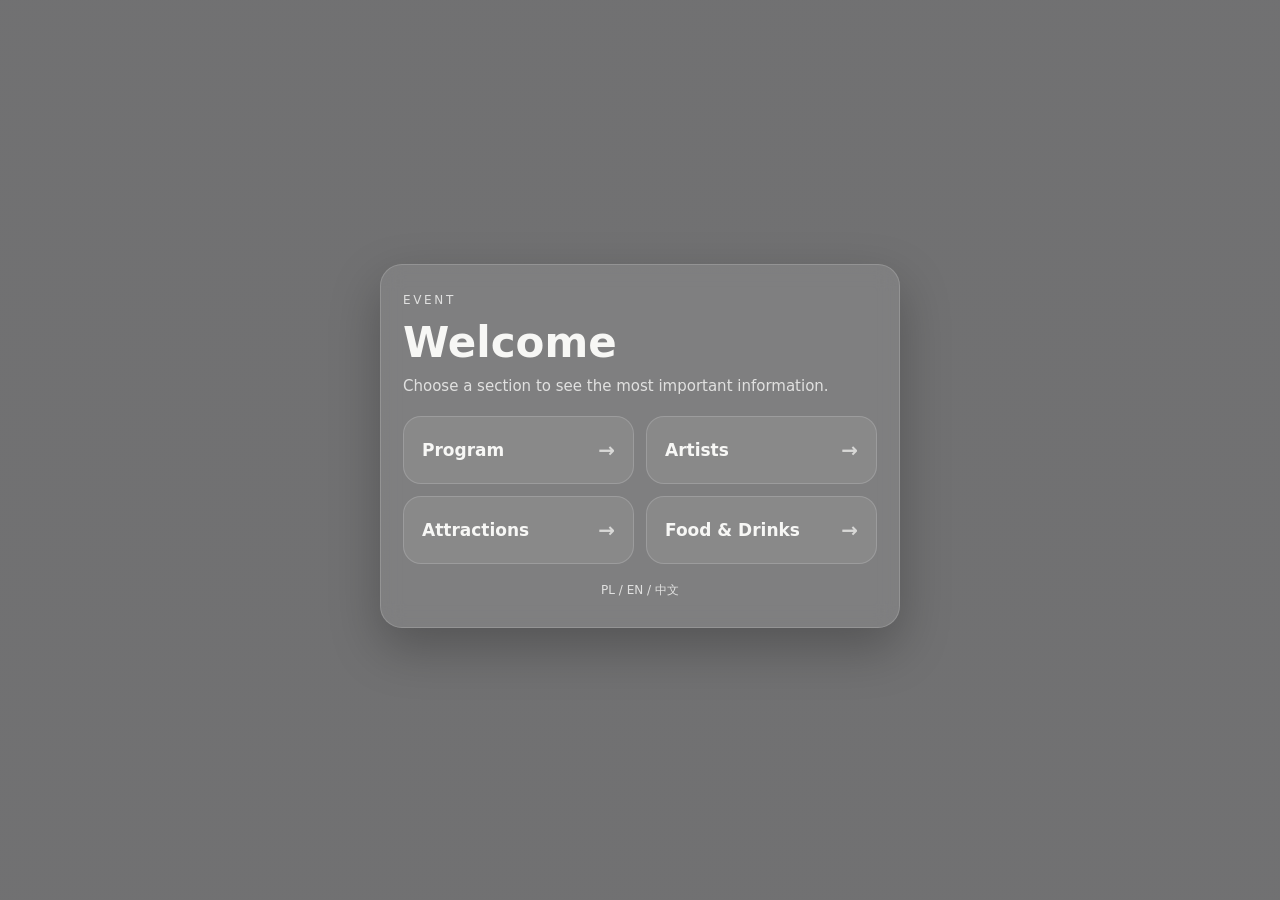
==== index.html @ 9d43b0e0 "pierwszy upload" ====
<!doctype html>
<html lang="pl">
<head>
  <meta charset="utf-8">
  <meta name="viewport" content="width=device-width, initial-scale=1, viewport-fit=cover">
  <title>Event</title>
  <link rel="stylesheet" href="styles.css">
</head>
<body data-title-key="homeTitle">
  <main class="page">
    <div class="shell">
      <section class="panel hero">
        <div class="site-mark" data-i18n="siteMark">Wydarzenie</div>
        <h1 data-i18n="homeTitle">Witaj</h1>
        <p class="subtitle" data-i18n="homeSubtitle">Wybierz sekcję, aby zobaczyć najważniejsze informacje.</p>

        <div class="menu-grid">
          <a class="menu-btn" href="program.html">
            <span data-i18n="program">Program</span>
            <span class="arrow">→</span>
          </a>
          <a class="menu-btn" href="artists.html">
            <span data-i18n="artists">Artyści</span>
            <span class="arrow">→</span>
          </a>
          <a class="menu-btn" href="attractions.html">
            <span data-i18n="attractions">Atrakcje</span>
            <span class="arrow">→</span>
          </a>
          <a class="menu-btn" href="foodanddrinks.html">
            <span data-i18n="foodanddrinks">Jedzenie i picie</span>
            <span class="arrow">→</span>
          </a>
        </div>

        <div class="footer-note">PL / EN / 中文</div>
      </section>
    </div>
  </main>
  <script src="app.js"></script>
</body>
</html>
---- styles.css ----
:root {
  --bg-overlay: rgba(10, 10, 12, 0.58);
  --card: rgba(255, 255, 255, 0.10);
  --card-border: rgba(255, 255, 255, 0.16);
  --text: #f7f7f5;
  --muted: rgba(247, 247, 245, 0.82);
  --accent: rgba(255,255,255,0.18);
  --shadow: 0 20px 50px rgba(0,0,0,0.25);
  --radius: 22px;
}

* { box-sizing: border-box; }
html, body { margin: 0; padding: 0; min-height: 100%; }
body {
  font-family: Inter, system-ui, -apple-system, BlinkMacSystemFont, "Segoe UI", Roboto, Arial, sans-serif;
  color: var(--text);
  background:
    linear-gradient(var(--bg-overlay), var(--bg-overlay)),
    url('background.png') center center / cover no-repeat fixed;
}

a { color: inherit; text-decoration: none; }
img { max-width: 100%; display: block; }

.page {
  min-height: 100vh;
  display: flex;
  justify-content: center;
  align-items: center;
  padding: 24px 16px 32px;
}

.shell {
  width: 100%;
  max-width: 520px;
}

.panel {
  backdrop-filter: blur(10px);
  -webkit-backdrop-filter: blur(10px);
  background: var(--card);
  border: 1px solid var(--card-border);
  border-radius: var(--radius);
  box-shadow: var(--shadow);
  padding: 20px;
}

.hero {
  padding: 28px 22px;
}

.site-mark {
  font-size: 12px;
  letter-spacing: 0.22em;
  text-transform: uppercase;
  color: var(--muted);
  margin-bottom: 14px;
}

h1 {
  font-size: clamp(28px, 6vw, 42px);
  line-height: 1.05;
  margin: 0 0 10px;
  font-weight: 700;
}

.subtitle {
  margin: 0;
  font-size: 15px;
  line-height: 1.5;
  color: var(--muted);
}

.menu-grid {
  margin-top: 18px;
  display: grid;
  gap: 12px;
}

.menu-btn,
.back-btn,
.lang-btn {
  border: 1px solid var(--card-border);
  background: rgba(255,255,255,0.08);
  border-radius: 18px;
  color: var(--text);
}

.menu-btn {
  display: flex;
  justify-content: space-between;
  align-items: center;
  min-height: 68px;
  padding: 18px 18px;
  font-size: 17px;
  font-weight: 600;
  transition: transform .18s ease, background .18s ease;
}

.menu-btn:active,
.back-btn:active,
.lang-btn:active {
  transform: scale(0.985);
}

.menu-btn:hover,
.back-btn:hover,
.lang-btn:hover {
  background: rgba(255,255,255,0.14);
}

.arrow {
  font-size: 20px;
  opacity: 0.72;
}

.topbar {
  display: flex;
  align-items: center;
  justify-content: space-between;
  gap: 10px;
  margin-bottom: 14px;
}

.back-btn {
  padding: 12px 14px;
  font-size: 14px;
  font-weight: 600;
}

.lang-switcher {
  display: flex;
  gap: 8px;
}

.lang-btn {
  padding: 10px 12px;
  font-size: 12px;
  font-weight: 700;
  letter-spacing: 0.06em;
}

.lang-btn.active {
  background: rgba(255,255,255,0.2);
}

.content h2 {
  font-size: 28px;
  margin: 0 0 12px;
}

.text-block {
  font-size: 15px;
  line-height: 1.7;
  color: var(--text);
}

.text-block p {
  margin: 0 0 12px;
}

.media-card {
  overflow: hidden;
  border-radius: 18px;
  border: 1px solid var(--card-border);
  background: rgba(255,255,255,0.06);
}

.media-caption {
  padding: 12px 14px 14px;
  font-size: 14px;
  color: var(--muted);
}

.footer-note {
  margin-top: 18px;
  font-size: 12px;
  color: var(--muted);
  text-align: center;
}

@media (min-width: 640px) {
  .menu-grid { grid-template-columns: 1fr 1fr; }
}
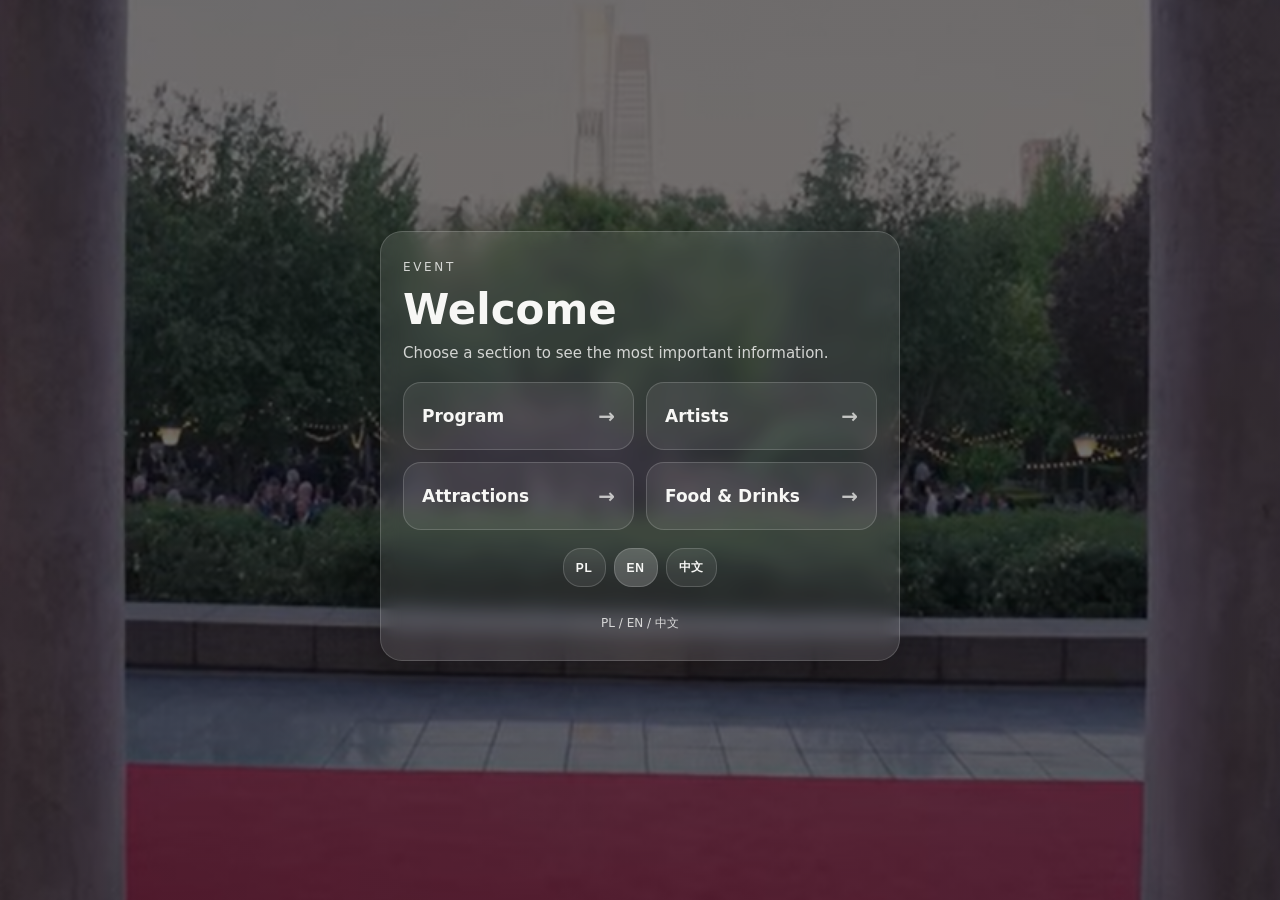
==== commit 70774b2e: "poprawka języka i tła" ====
--- a/index.html
+++ b/index.html
@@ -33,7 +33,14 @@
           </a>
         </div>
 
-        <div class="footer-note">PL / EN / 中文</div>
+        <div class="footer-actions">
+          <div class="lang-switcher lang-switcher-home">
+            <button class="lang-btn" type="button" data-lang="pl">PL</button>
+            <button class="lang-btn" type="button" data-lang="en">EN</button>
+            <button class="lang-btn" type="button" data-lang="zh">中文</button>
+          </div>
+          <div class="footer-note">PL / EN / 中文</div>
+        </div>
       </section>
     </div>
   </main>
--- a/styles.css
+++ b/styles.css
@@ -182,3 +182,22 @@
 @media (min-width: 640px) {
   .menu-grid { grid-template-columns: 1fr 1fr; }
 }
+
+
+.footer-actions {
+  margin-top: 18px;
+  display: flex;
+  flex-direction: column;
+  align-items: center;
+  gap: 10px;
+}
+
+.lang-switcher-home {
+  justify-content: center;
+  flex-wrap: wrap;
+}
+
+.lang-btn {
+  cursor: pointer;
+  -webkit-tap-highlight-color: transparent;
+}
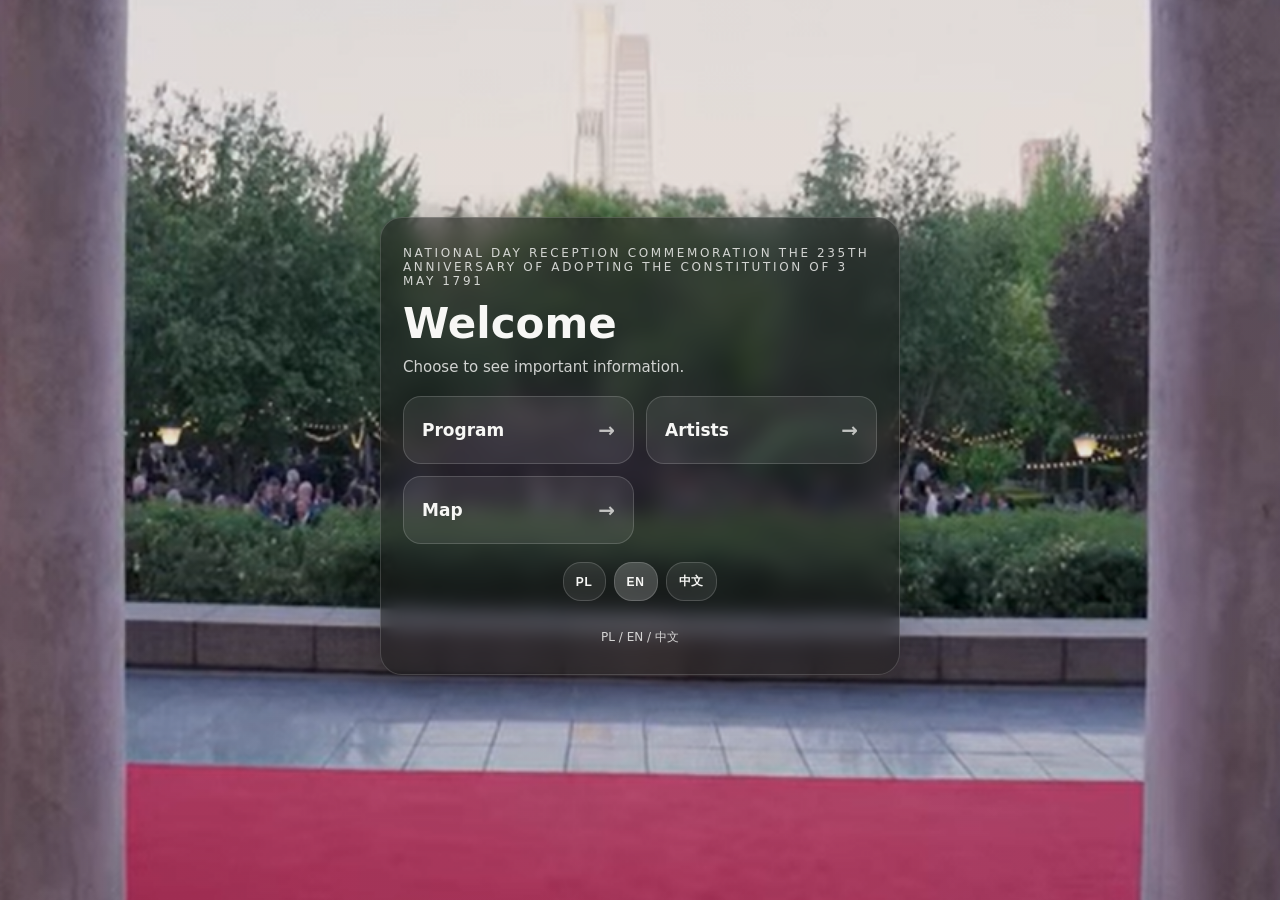
==== commit caa3e012: "Update index.html" ====
--- a/index.html
+++ b/index.html
@@ -27,10 +27,6 @@
             <span data-i18n="attractions">Atrakcje</span>
             <span class="arrow">→</span>
           </a>
-          <a class="menu-btn" href="foodanddrinks.html">
-            <span data-i18n="foodanddrinks">Jedzenie i picie</span>
-            <span class="arrow">→</span>
-          </a>
         </div>
 
         <div class="footer-actions">
--- a/styles.css
+++ b/styles.css
@@ -1,6 +1,6 @@
 :root {
-  --bg-overlay: rgba(10, 10, 12, 0.58);
-  --card: rgba(255, 255, 255, 0.10);
+  --bg-overlay: rgba(10, 10, 12, 0.1);
+  --card: rgba(25, 25, 25, 0.50);
   --card-border: rgba(255, 255, 255, 0.16);
   --text: #f7f7f5;
   --muted: rgba(247, 247, 245, 0.82);
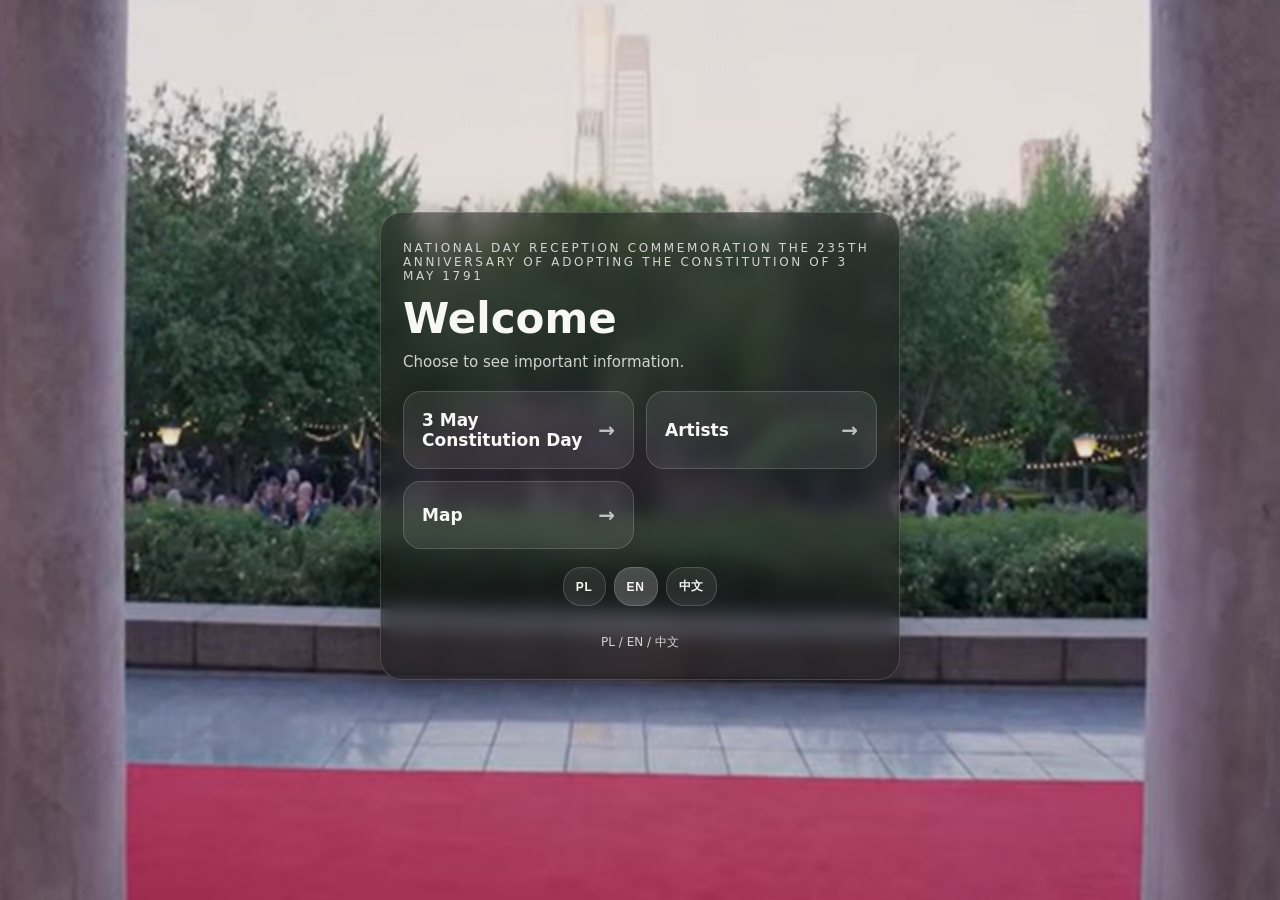
==== commit dadb2e9f: "Update index.html" ====
--- a/index.html
+++ b/index.html
@@ -10,7 +10,7 @@
   <main class="page">
     <div class="shell">
       <section class="panel hero">
-        <div class="site-mark" data-i18n="siteMark">Wydarzenie</div>
+        <div class="site-mark" data-i18n="siteMark"><center>Wydarzenie</center></div>
         <h1 data-i18n="homeTitle">Witaj</h1>
         <p class="subtitle" data-i18n="homeSubtitle">Wybierz sekcję, aby zobaczyć najważniejsze informacje.</p>
 
--- a/styles.css
+++ b/styles.css
@@ -201,3 +201,84 @@
   cursor: pointer;
   -webkit-tap-highlight-color: transparent;
 }
+
+
+/* Mobile map zoom */
+.map-card {
+  margin-top: 14px;
+}
+
+.map-hint {
+  margin: 0 0 10px;
+  font-size: 13px;
+  line-height: 1.4;
+  color: var(--muted);
+  text-align: center;
+}
+
+.zoomable-map {
+  width: 100%;
+  border-radius: 18px;
+  border: 1px solid var(--card-border);
+  background: rgba(255,255,255,0.06);
+  cursor: zoom-in;
+  box-shadow: 0 12px 28px rgba(0,0,0,0.22);
+}
+
+.modal-open {
+  overflow: hidden;
+}
+
+.map-modal {
+  display: none;
+  position: fixed;
+  inset: 0;
+  z-index: 9999;
+  background: rgba(0,0,0,0.94);
+  padding: env(safe-area-inset-top) env(safe-area-inset-right) env(safe-area-inset-bottom) env(safe-area-inset-left);
+}
+
+.map-modal.active {
+  display: block;
+}
+
+.map-viewport {
+  width: 100vw;
+  height: 100vh;
+  overflow: auto;
+  -webkit-overflow-scrolling: touch;
+  overscroll-behavior: contain;
+  padding: 76px 18px 28px;
+}
+
+.map-viewport img {
+  width: min(1500px, 260vw);
+  max-width: none;
+  height: auto;
+  display: block;
+  margin: 0 auto;
+  border-radius: 12px;
+}
+
+.map-close {
+  position: fixed;
+  top: max(14px, env(safe-area-inset-top));
+  right: max(14px, env(safe-area-inset-right));
+  z-index: 10000;
+  width: 46px;
+  height: 46px;
+  border: 0;
+  border-radius: 50%;
+  background: rgba(255,255,255,0.95);
+  color: #111;
+  font-size: 34px;
+  line-height: 1;
+  cursor: pointer;
+  box-shadow: 0 10px 28px rgba(0,0,0,0.35);
+}
+
+@media (orientation: landscape) {
+  .map-viewport img {
+    width: min(1500px, 180vw);
+  }
+}
